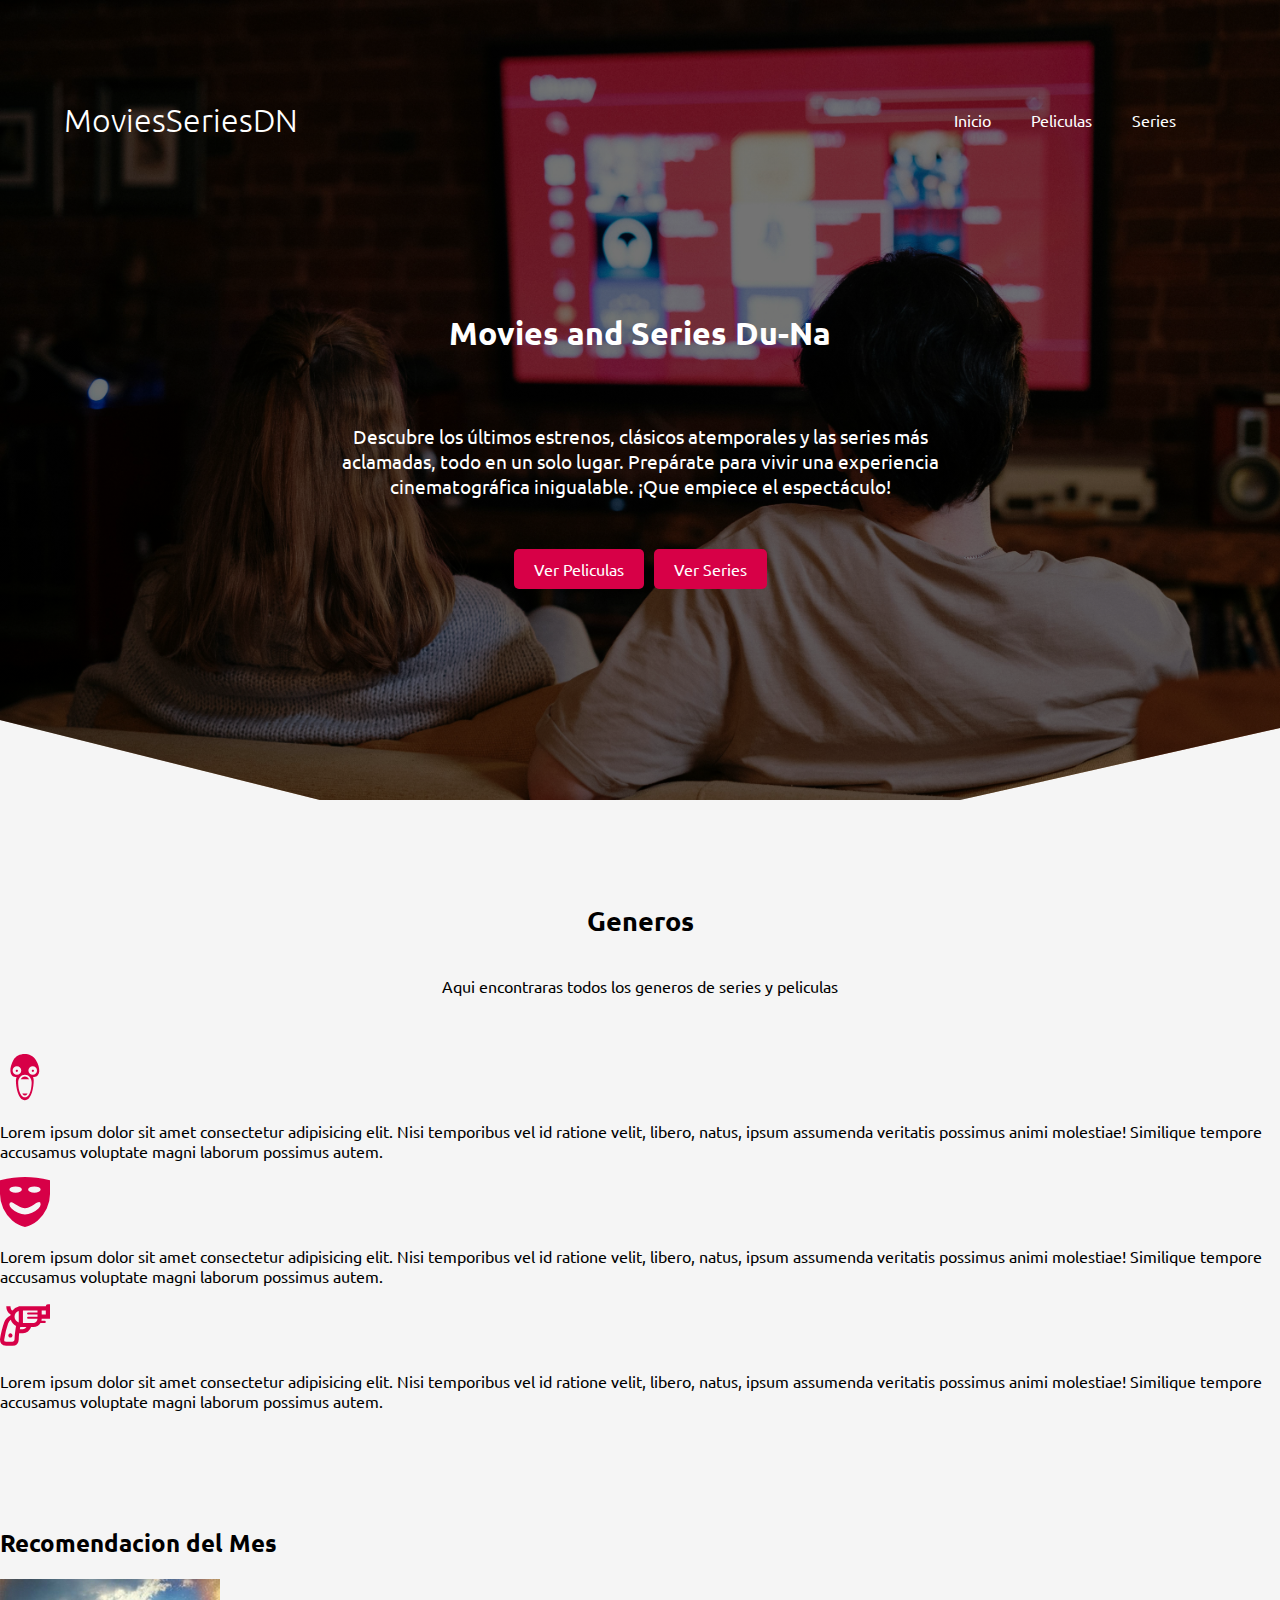
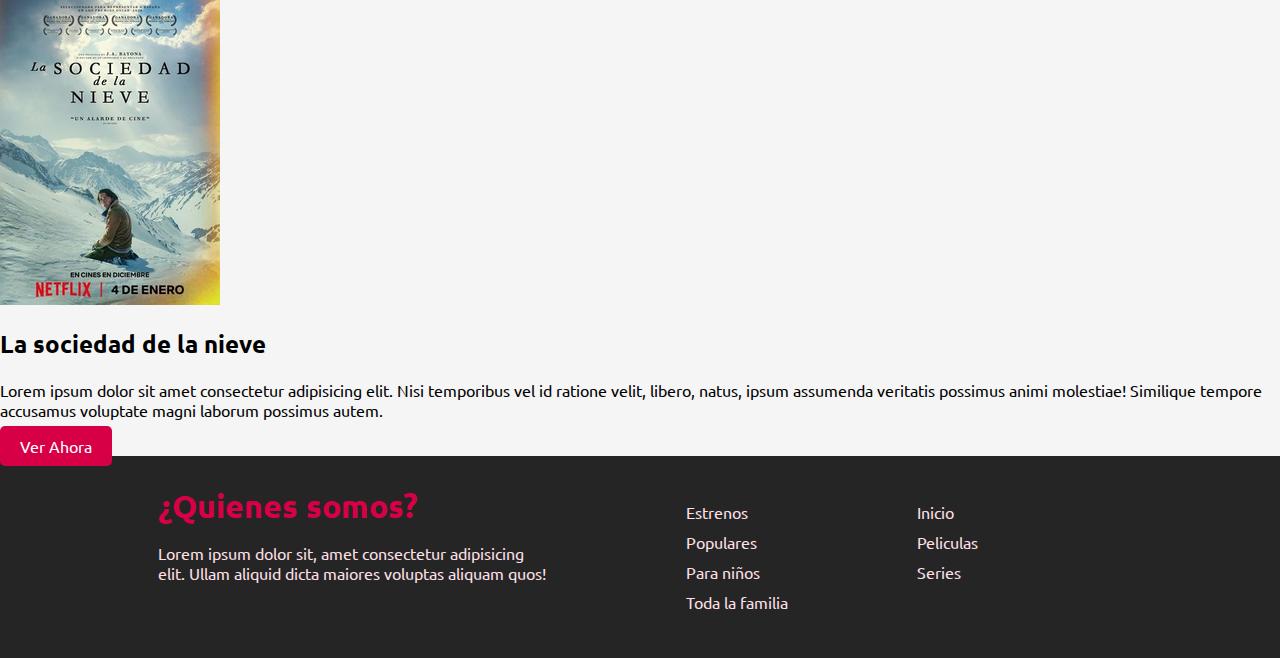
==== index.html @ 4f5f0dce "Commit inicial" ====
<!DOCTYPE html>
<html lang="en">

<head>
    <meta charset="UTF-8">
    <meta name="viewport" content="width=device-width, initial-scale=1.0">
    <link rel="stylesheet" href="./styles/style.css">
    <link rel="shortcut icon" href="./images/favicon.png" type="image/x-icon">
    <title>MoviesSeriesDN</title>
</head>

<body>
    <header class="hero">
        <nav class="nav container">
            <div class="nav__logo">
                <h1 class="nav__title">
                    MoviesSeriesDN
                </h1>
            </div>
            <ul class="nav__list nav__link--menu">
                <divn class="nav__list__container">
                    <a href="./index.html" class="nav__links">
                    <img class="menu__imgs" src="./images/home.svg" alt="">
                    <li class="nav__items">Inicio</li>
                </a>
                <a href="./movies.html" class="nav__links">
                    <img class="menu__imgs" src="./images/movie.svg" alt="">
                    <li class="nav__items">Peliculas</li>
                </a>
                <a href="./series.html" class="nav__links">
                    <img class="menu__imgs" src="./images/series.svg" alt="">
                    <li class="nav__items">Series</li>
                </a>
                <img src="./images/close.svg" alt="Close Icon" class="nav__close">
                </div>
                
            </ul>
            <div class="nav__menu_open">
                <img src="./images/menu-open.svg" alt="Menu Icon" class="nav__button--open">
            </div>
        </nav>
        <section class="hero__container container">
            <h1 class="hero__title">
                Movies and Series Du-Na
            </h1>
            <p class="hero__paragraph">
                Descubre los últimos estrenos, clásicos atemporales y las series más
                aclamadas, todo en un solo lugar. Prepárate para vivir una experiencia cinematográfica inigualable. ¡Que
                empiece el espectáculo!
            </p>
            <div class="hero__buttons">
                <a class="btn-h" href="./movies.html">Ver Peliculas</a>
                <a class="btn-h" href="./series.html">Ver Series</a>
            </div>
        </section>
    </header>
    <main>
        <section class="about__sec">
            <div class="header__about">
                <h2 class="genre__sub">Generos</h2>
                <p class="paragraph__genre">
                    Aqui encontraras todos los generos de series y peliculas
                </p>
            </div>
            <div class="genre__container">
                <article class="about_article">
                    <img src="./images/terror.svg" alt="Terror Icon" class="genre__item">
                    <p class="genre__paragraph">
                        Lorem ipsum dolor sit amet consectetur adipisicing elit. Nisi temporibus vel id ratione velit,
                        libero, natus, ipsum assumenda veritatis possimus animi molestiae! Similique tempore accusamus
                        voluptate magni laborum possimus autem.
                    </p>
                </article>
                <article class="about_article">
                    <img src="./images/comedy.svg" alt="Comedy Icon" class="genre__item">
                    <p class="genre__paragraph">
                        Lorem ipsum dolor sit amet consectetur adipisicing elit. Nisi temporibus vel id ratione velit,
                        libero, natus, ipsum assumenda veritatis possimus animi molestiae! Similique tempore accusamus
                        voluptate magni laborum possimus autem.
                    </p>
                </article>
                <article class="about_article">
                    <img src="./images/action.svg" alt="Terror Icon" class="genre__item">
                    <p class="genre__paragraph">
                        Lorem ipsum dolor sit amet consectetur adipisicing elit. Nisi temporibus vel id ratione velit,
                        libero, natus, ipsum assumenda veritatis possimus animi molestiae! Similique tempore accusamus
                        voluptate magni laborum possimus autem.
                    </p>
                </article>
            </div>
        </section>
        <section class="month__recomendation">
            <h2 class="recom__title"> Recomendacion del Mes</h2>
            <div class="recom__container">
                <img class="recom__img" src="./images/recomendation.jpg" alt="Sociaety of Snow">
                <div class="recom__info">
                    <h2 class="recom__title--movie">La sociedad de la nieve</h2>
                    <p class="recom__paragraph">
                        Lorem ipsum dolor sit amet consectetur adipisicing elit. Nisi temporibus vel id ratione velit,
                        libero, natus, ipsum assumenda veritatis possimus animi molestiae! Similique tempore accusamus
                        voluptate magni laborum possimus autem.
                    </p>
                    <a href="" class="btn-h">Ver Ahora</a>
            </div>
        </section>

    </main> 
    <footer>
        <div>
            <h6>¿Quienes somos?</h6>
            <p>Lorem ipsum dolor sit, amet consectetur adipisicing elit. Ullam aliquid dicta maiores voluptas aliquam
                quos!
            </p>
        </div>
        <ul>
            <li>Estrenos</li>
            <li>Populares</li>
            <li>Para niños</li>
            <li>Toda la familia</li>
        </ul>
        <ul>
            <a href="">
                <li class="footer__links">Inicio</li>
            </a>
            <li><a href="" class="footer__links">Peliculas</a></li>
            <li><a href="" class="footer__links">Series</a></li>
        </ul>
            
    </footer>
    <script src="./js/menu.js"></script>
</body>

</html>
---- styles/style.css ----
@import url('https://fonts.googleapis.com/css2?family=Ubuntu:ital,wght@0,300;0,400;0,500;0,700;1,300;1,400;1,500;1,700&display=swap');


body {
    margin: 0;
    padding: 0;
    box-sizing: border-box;
    font-family: "Ubuntu", sans-serif;
    background-color: #f5f5f5;
}

:root {
    --primary-color: #d70047;
    --hover-color: #ff0055;
    --light-color: #ffe0e7;
    --dark-color: #252525;
}

.container {
    width: 90%;
    max-width: 1200px;
    margin: 0 auto;
    overflow: hidden;
    padding: 130px 0;
    font-family: "Ubuntu", sans-serif;
}

.hero {
    width: 100%;
    height: 90vh;
    min-height: 600px;
    max-height: 800px;
    position: relative;
    display: flex;
    align-items: center;
    flex-direction: column;
    justify-content: center;
}

.hero::before {
    content: "";
    position: absolute;
    top: 0;
    left: 0;
    width: 100%;
    height: 100%;
    background-image: linear-gradient(180deg, #0000008c 0%, #0000008c 100%), url(../images/hero_img.jpg);
    background-size: cover;
    clip-path: polygon(0 0, 100% 0, 100% 91%, 75% 100%, 25% 100%, 0 90%);
    z-index: -1;
}

.hero__title {
    font-size: 2rem;
}

.hero__paragraph {
    font-size: 1.2rem;
}

.nav {
    padding: 0;
    height: 80px;
    display: flex;
    align-items: center;
    justify-content: space-between;
}

.nav__title {
    font-weight: 300;
    color: #fff;
}

.nav__list__container {
    display: flex;
    align-items: center;
}

.nav__list li {
    list-style: none;
    margin-right: 40px;
}

.nav__links {
    color: #fff;
    font-weight: 400;
    cursor: pointer;
    text-decoration: none;
}

.nav__links:hover {
    color: var(--hover-color);
}

ul a {
    color: #fff;
    font-weight: 400;
    cursor: pointer;
}

.nav__menu_open {
    display: none;
}
.nav__close {
    display: var(--show, none);
}

.hero__container {
    color: #fff;
    display: flex;
    align-items: center;
    flex-direction: column;
    height: 300px;
    justify-content: center;
    gap: 30px;
    width: 600px;
    text-align: center;
}

.btn-h {
    background-color: var(--primary-color);
    color: #fff;
    padding: 10px 20px;
    border-radius: 5px;
    cursor: pointer;
    transition: background-color 0.3s;
    text-decoration: none;
}

.hero__buttons {
    display: flex;
    gap: 10px;
}

.genre__sub {
    font-size: 1.7rem;
}

.about__sec {
    font-family: "Ubuntu", sans-serif;
    padding: 80px 0;
    display: flex;
    align-items: center;
    flex-direction: column;
    gap: 40px;
}

.header__about {
    display: flex;
    flex-direction: column;
    text-align: center;
}

/* .genre__container {
    margin: 20px 0;
    display: flex;
    justify-content: center;
    align-items: center;
    gap: 30px;
}

.about_article {
    text-align: center;
}

.month__recomendation {
    background-color: #e5e5f7;
    opacity: 0.8;
    background-image: linear-gradient(#444cf7 0.6000000000000001px, transparent 0.6000000000000001px), linear-gradient(to right, #444cf7 0.6000000000000001px, #e5e5f7 0.6000000000000001px);
    background-size: 12px 12px;
    text-align: center;
}

.recom__container {
    width: 100%;
    display: flex;
    justify-content: center;
    gap: 50px;
    padding: 50px;
    align-items: center;
    flex-wrap: wrap;
    text-align: center;
}

.recom__title {
    font-size: 1.5rem;
    padding: 30px 0;
}
.recom__paragraph {
    margin-bottom: 30px;
}
.recom__info {
    width: 400px;
}

.recom__img {
    width: 300px;
    object-fit: cover;
} */

.menu__imgs {
    display: none;
}





footer {
    background: var(--dark-color);
    padding: 30px 40px;
    display: flex;
    justify-content: space-evenly;
    color: var(--light-color);
    flex-direction: column;
}

footer h6 {
    font-size: 32px;
    color: var(--primary-color);
    margin: 0;
}

footer p {
    text-wrap: balance;
    max-width: 400px;
}

footer ul {
    list-style: none;
    display: flex;
    flex-direction: column;
    gap: 10px;
    padding: 0;
}


footer a {
    text-decoration: none;
    color: var(--light-color);
}

.footer__links:hover {
    color: var(--hover-color);
    cursor: pointer;
}

@media (min-width: 768px) {
    footer {
        flex-direction: row;
        gap: 10px;
    }
}

@media (max-width:800px) {
    .nav__menu_open {
        display: block;
    }
    .body--overflow-hidden {
        overflow: hidden;
    }
    .nav__link--menu {
        position: absolute;
        background-color: #000;
        top: 0;
        left: 0;
        height: 120%;
        width: 100%;
        display: flex;
        flex-direction: column;
        justify-content: flex-start;
        align-items: center;
        z-index: 100;
        opacity: 0;
        pointer-events: none;
        transition: .7s opacity;
        padding-top: 80px;

    }
    .nav__list__container{
        margin-left: 0;
        margin-right: 20%;
        width: 100%;
        display: flex;
        flex-direction: column;
    }
    .menu__imgs {
        display: block;
    }
    .nav__links {
        background-color: rgb(46, 46, 46);
        padding: 20px 20px;
        width: 60%;
        margin-bottom: 30px;
        display: flex;
        align-items: center;
        gap: 20px;
        border-radius: 10px;
        justify-content: center;
        
    }
    .nav__link--show {
        --show: block;
        opacity: 1;
        pointer-events: unset;
    }

    .nav__close {
        position: absolute;
        top: 30px;
        right: 60px;
        width: 30px;
        cursor: pointer;
    }

    .hero__title {
        font-size: 1.8rem;
    }
    
    .hero__paragraph {
        font-size: 1.1rem;
    }

    .hero__container {
        width: 400px;
    }
    .hero__container {
        width: 300px;
    }
    .about__sec {
        font-family: "Ubuntu", sans-serif;
        padding: 80px 0;
        display: flex;
        align-items: center;
        flex-direction: column;
        gap: 40px;
    }
    
    .header__about {
        display: flex;
        flex-direction: column;
        text-align: center;
    }
    
    .genre__container {
        margin: 20px 0;
        display: flex;
        justify-content: center;
        align-items: center;
        gap: 30px;
    }
    
    .about_article {
        text-align: center;
    }
    
    
    .recom__container {
       text-align: center;
    }
    
    .recom__title {
        font-size: 1.5rem;
        padding: 30px 0;
    }
    .recom__paragraph {
        margin-bottom: 30px;
    }
    .recom__info {
        width: 200px;
    }
    
    .recom__img {
        width: 300px;
        object-fit: cover;
    }
}

@media (max-width:600px) {
    .hero__title {
        font-size: 1.8rem;
    }
    
    .hero__paragraph {
        font-size: 1rem;
    }

    .hero__container {
        width: 300px;
    }
}
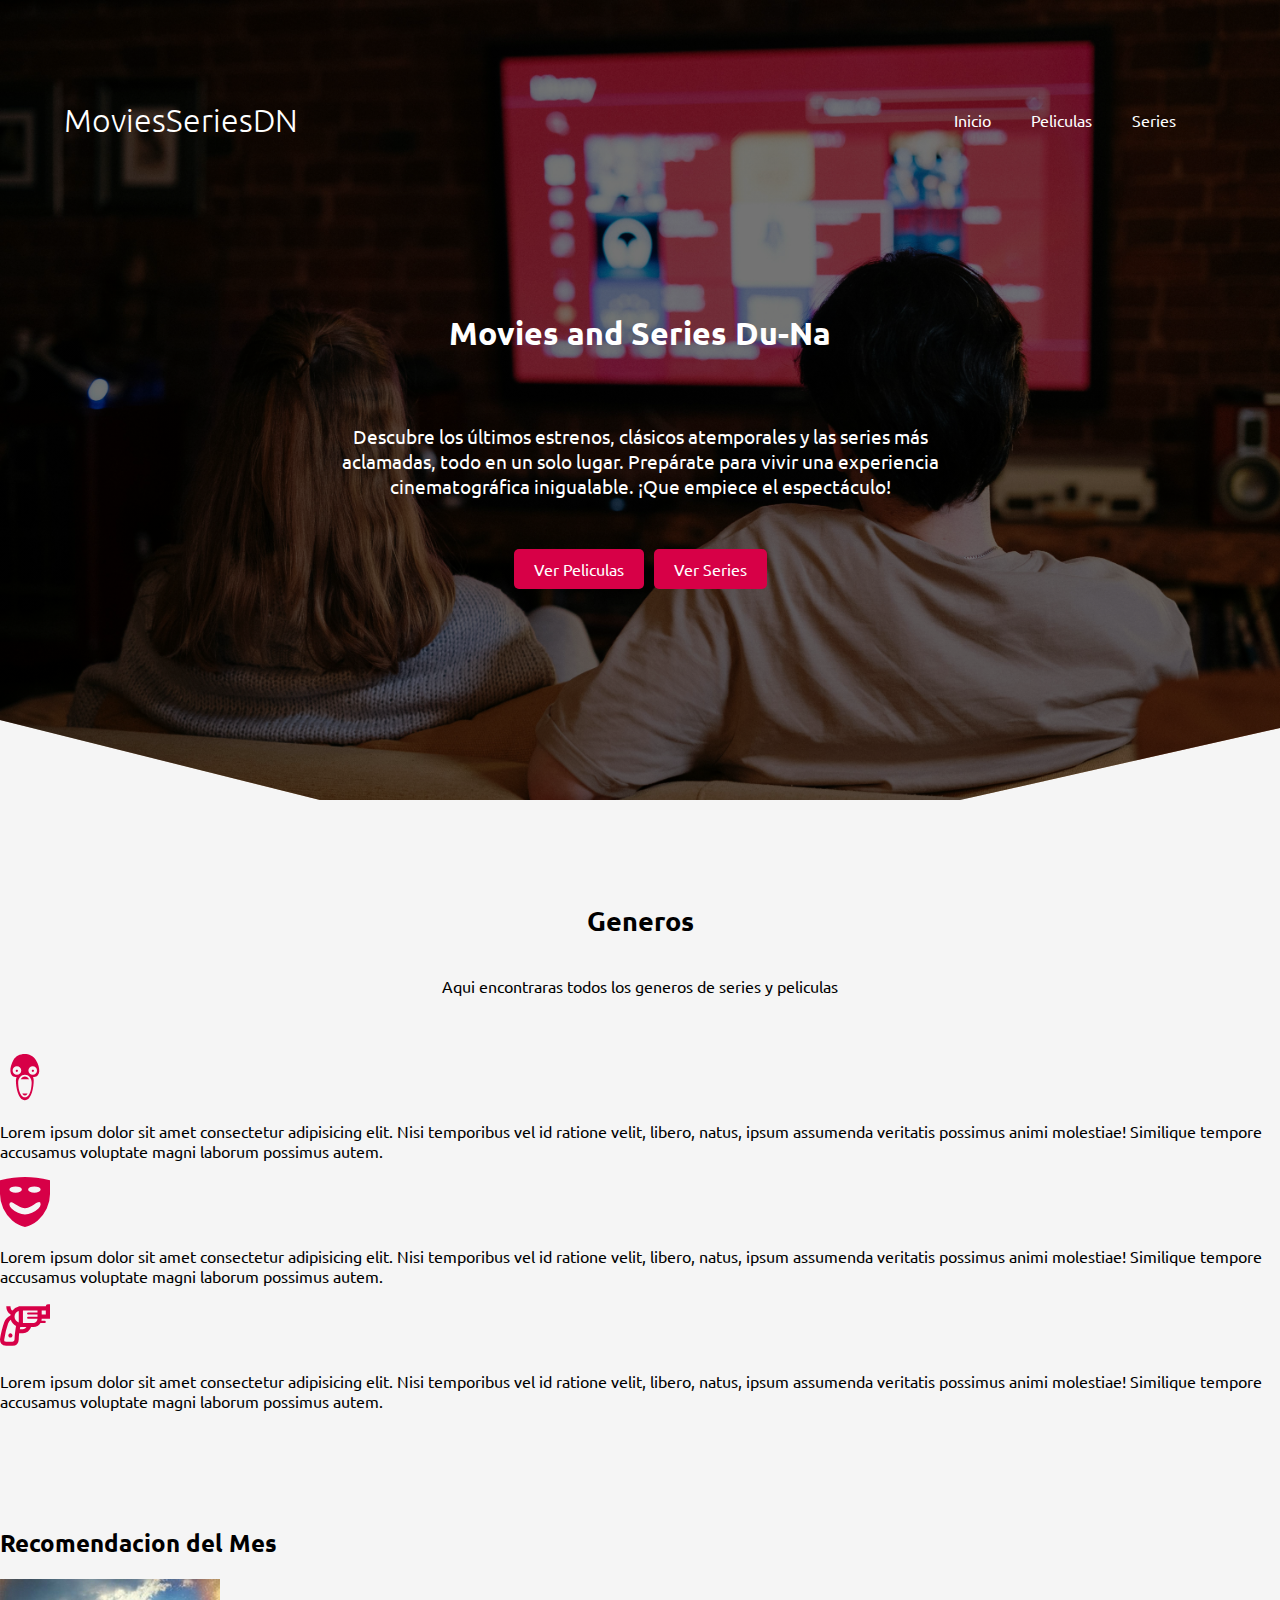
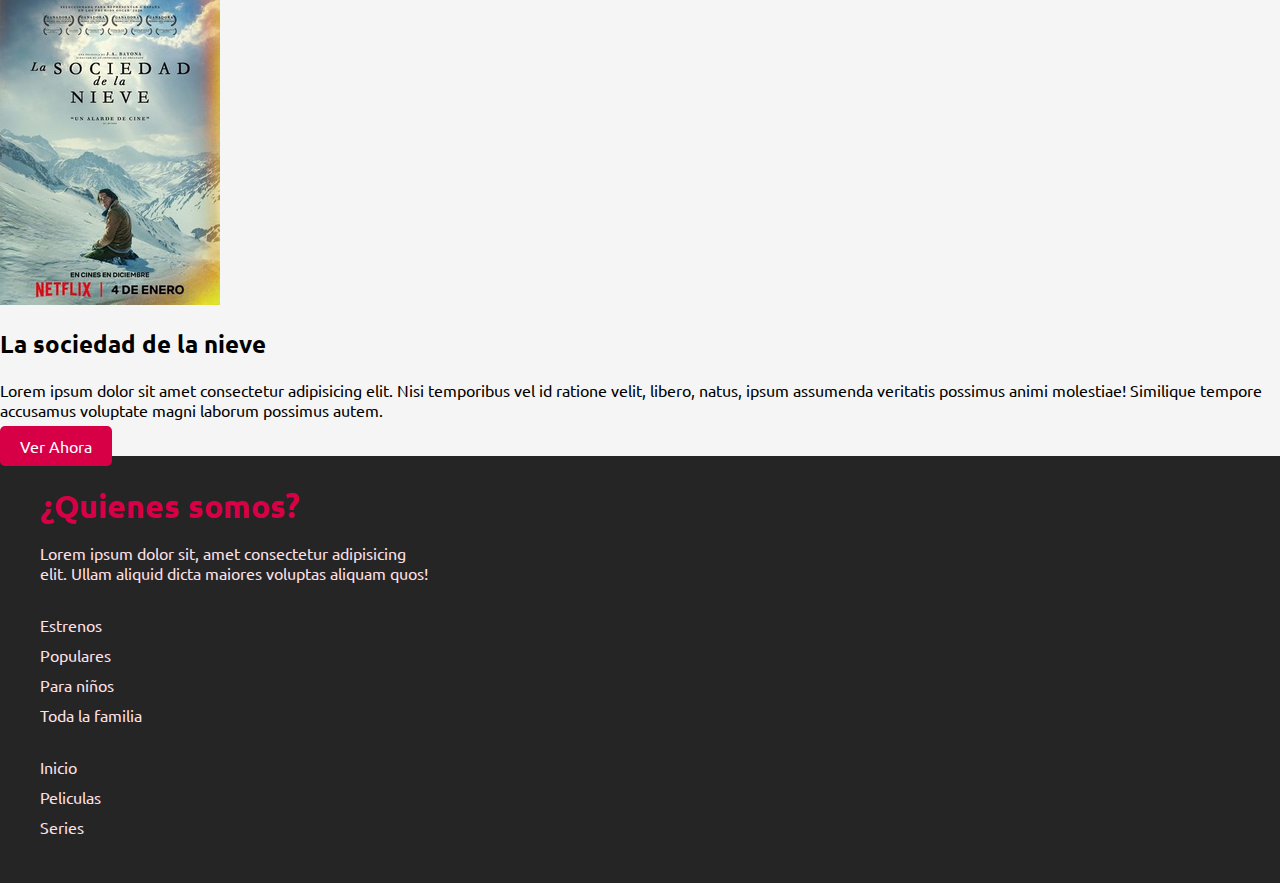
==== commit 35209baf: "slider automatico, faltan tres peliculas mas" ====
--- a/index.html
+++ b/index.html
@@ -125,7 +125,6 @@
             <li><a href="" class="footer__links">Peliculas</a></li>
             <li><a href="" class="footer__links">Series</a></li>
         </ul>
-            
     </footer>
     <script src="./js/menu.js"></script>
 </body>
--- a/styles/style.css
+++ b/styles/style.css
@@ -14,6 +14,7 @@
     --hover-color: #ff0055;
     --light-color: #ffe0e7;
     --dark-color: #252525;
+    --blanco: #f5f5f5;
 }
 
 .container {
@@ -105,6 +106,14 @@
     display: var(--show, none);
 }
 
+/*Para que se siguieran aplicando los estilos del Nav simplemente le agregue una clase mas para poder modificar su posicion encima del slider */
+
+.paginas{
+    position: absolute;
+    z-index: 40;
+    margin-left: 20px;
+}
+
 .hero__container {
     color: #fff;
     display: flex;
@@ -202,6 +211,104 @@
     display: none;
 }
 
+/*Slider estilos*/
+.gallery {
+    width: 100%;
+    margin: auto;
+    overflow: hidden;
+    position: relative;
+ }
+ 
+ .gallery-container {
+    display: flex;
+    transition: transform 0.5s ease-in-out;
+ }
+ 
+ .gallery-item {
+    min-width: 100%;
+    box-sizing: border-box;
+    height: 600px;
+    position: relative;
+ }
+ 
+ .gallery-item img {
+    width: 100%;
+    display: block;
+    filter: brightness(40%);
+ }
+
+ .gallery-item video{
+   display: none;
+ }
+ 
+
+ .gallery-item button{
+   z-index: 40;
+   position: absolute;
+   bottom: 40px;
+   right: 40px;
+   border: none;
+   font-weight: bold;
+   background-color: var(--dark-color);
+   color: var(--blanco);
+   padding: 16px 28px;
+   border-radius: 12px;
+   cursor: pointer;
+ }
+
+.gallery-item button:hover{
+   background-color: var(--hover-color);
+}
+
+ figure{
+   margin: 0;
+   padding: 0;
+ }
+ 
+ .gallery-navigation {
+    display: flex;
+    justify-content: space-between;
+    position: absolute;
+    top: 40%;
+    width: 100%;
+ }
+ 
+ .nav-button{
+    cursor: pointer;
+ }
+
+ .prev-button{
+   margin-left: 10px;
+ }
+ .next-button{
+   margin-right:  35px;
+ }
+
+
+ .text__gallery h2{
+    font-size: 20px;
+    max-width: 300px;
+    margin: 0 0 20px 0;
+    color: var(--primary-color);
+ }
+
+ .text__gallery p{
+    max-width: 300px;
+    margin-top: 0px;
+ }
+ .text__gallery{
+   color: var(--blanco);
+    position: absolute;
+    width: 600px;
+    z-index: 40;
+    display: flex;
+    flex-direction: column;
+    align-items: start;
+    justify-content: center;
+    margin: 80px 20px;
+ }
+/*Fin estilos slider*/
+
 
 
 
@@ -246,13 +353,36 @@
 }
 
 @media (min-width: 768px) {
+
+    .text__gallery h2, .text__gallery p{
+        max-width: 100%;
+    }
+    
+    .text__gallery h2{
+        font-size: 32px;
+    }
+    
+    
+    .text__gallery p{
+        font-size: 20px;
+    }
+
+    .gallery-item video{
+        display: block;
+        width: 320px;
+        position: absolute;
+        z-index: 40;
+        bottom: 40px;
+        margin-left: 20px;
+      }
+
+}
+
+@media (max-width:800px) {
     footer {
         flex-direction: row;
         gap: 10px;
     }
-}
-
-@media (max-width:800px) {
     .nav__menu_open {
         display: block;
     }
@@ -388,4 +518,12 @@
     .hero__container {
         width: 300px;
     }
+}
+
+@media (min-width: 1200px) {
+    .text__gallery h2{
+        font-size: 44px;
+
+    }
+    
 }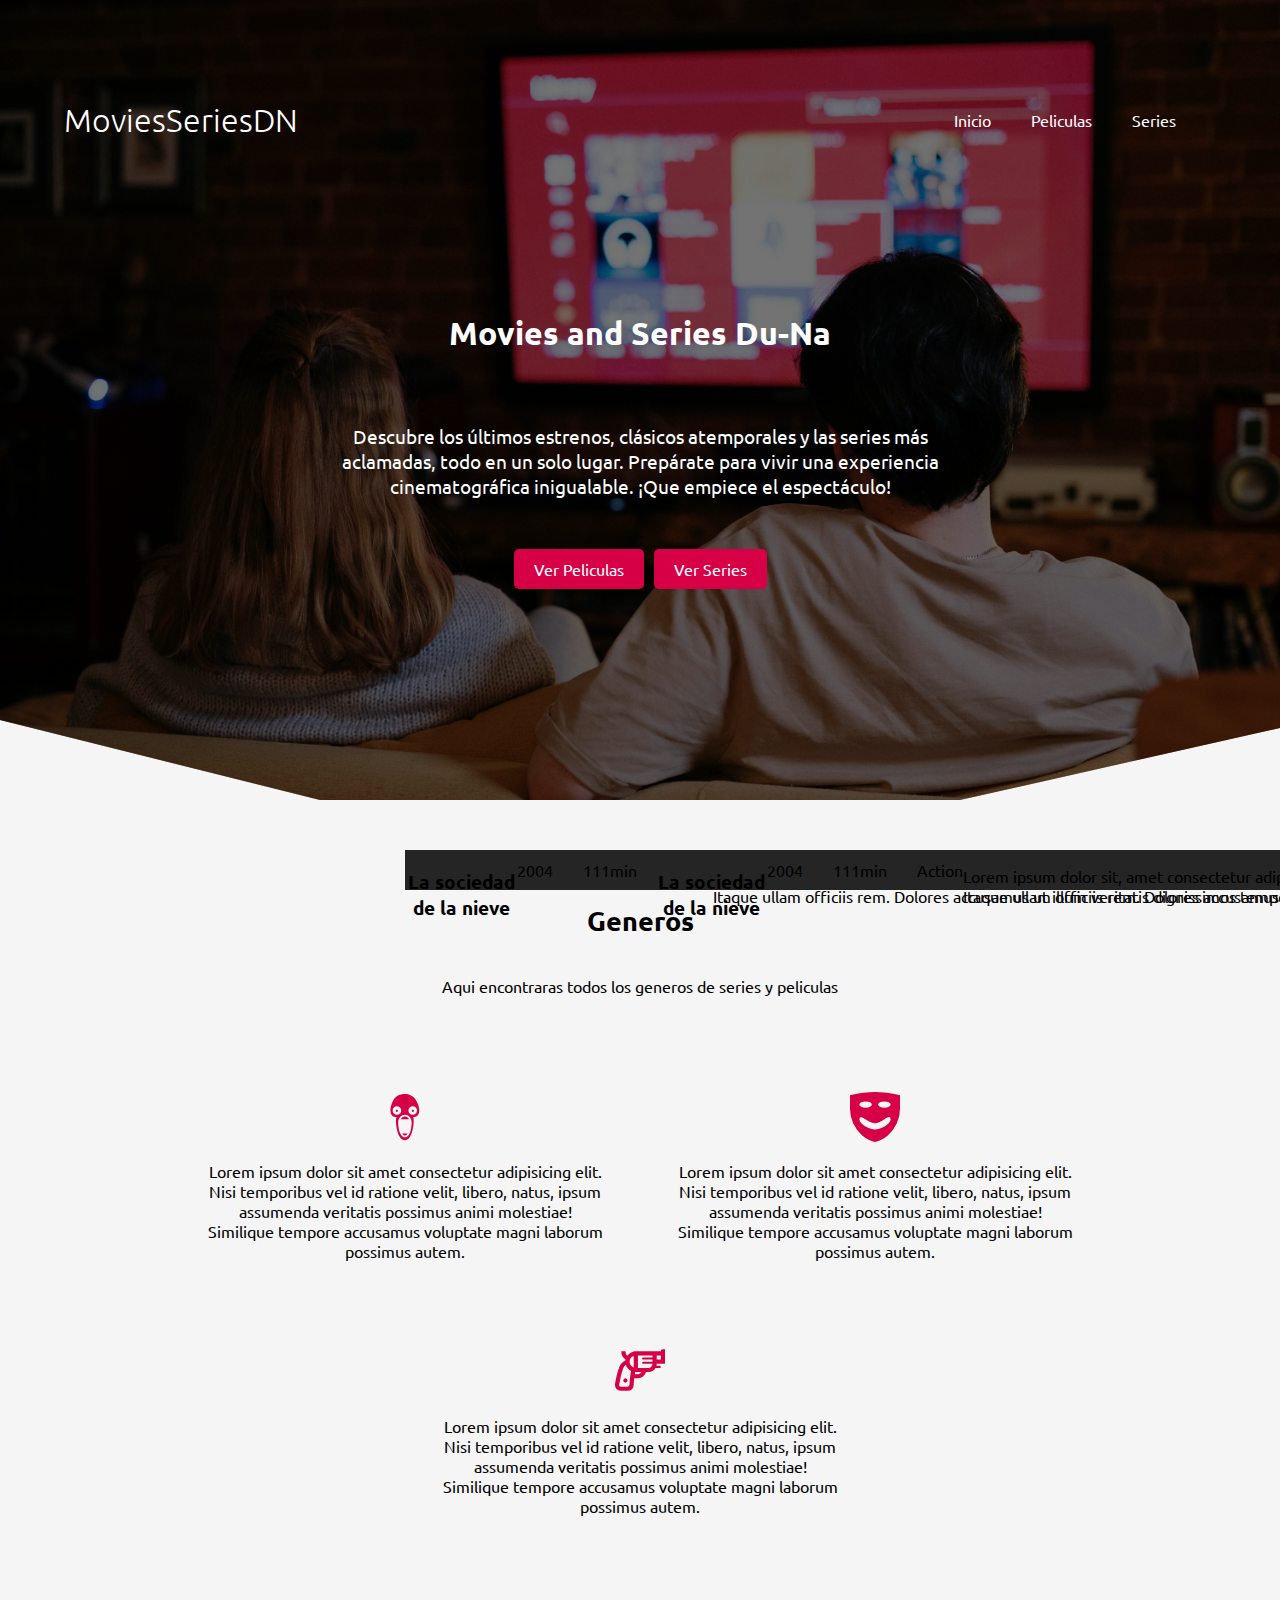
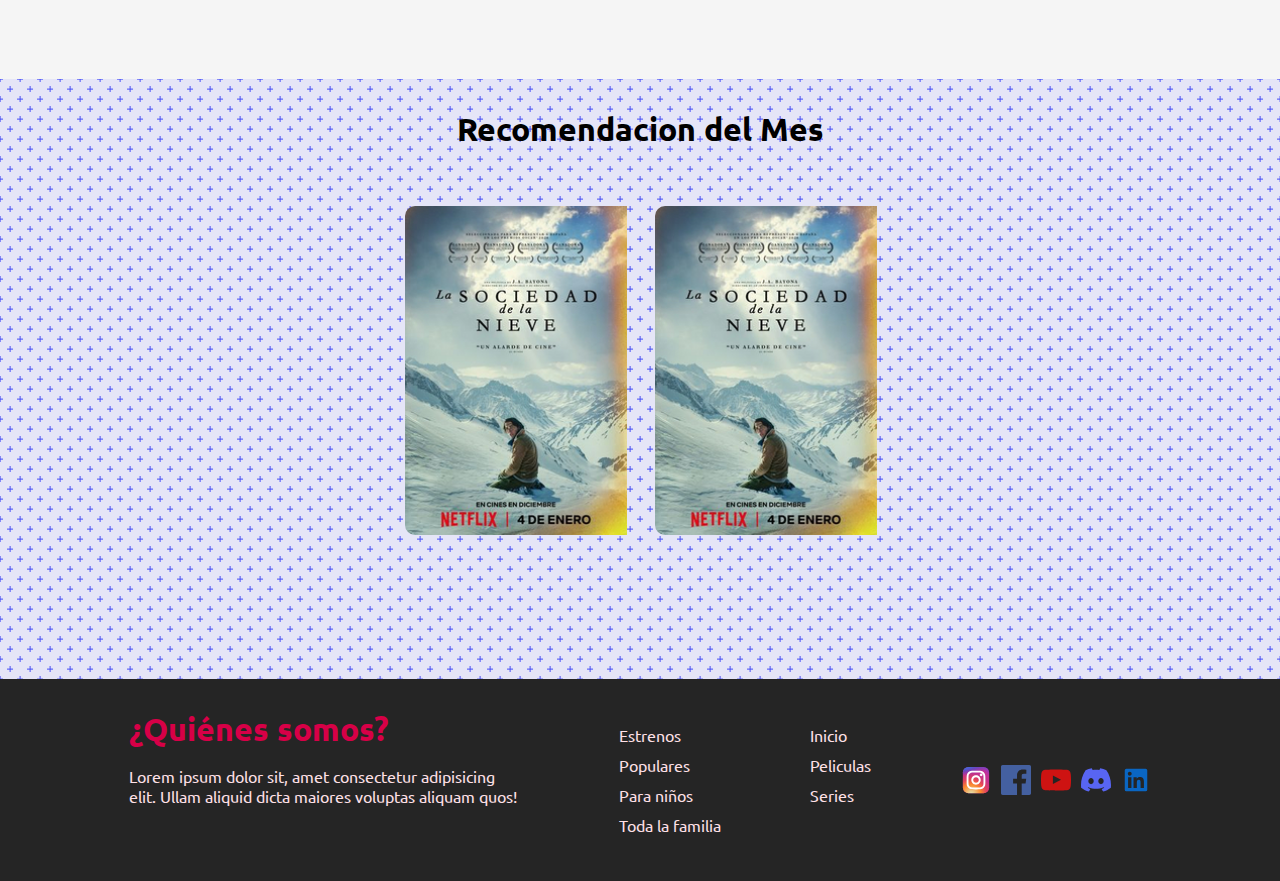
==== commit 2b272d43: "Merge branch 'main' of https://github.com/natyvcodes/MoviesSeriesDN" ====
--- a/index.html
+++ b/index.html
@@ -20,20 +20,20 @@
             <ul class="nav__list nav__link--menu">
                 <divn class="nav__list__container">
                     <a href="./index.html" class="nav__links">
-                    <img class="menu__imgs" src="./images/home.svg" alt="">
-                    <li class="nav__items">Inicio</li>
-                </a>
-                <a href="./movies.html" class="nav__links">
-                    <img class="menu__imgs" src="./images/movie.svg" alt="">
-                    <li class="nav__items">Peliculas</li>
-                </a>
-                <a href="./series.html" class="nav__links">
-                    <img class="menu__imgs" src="./images/series.svg" alt="">
-                    <li class="nav__items">Series</li>
-                </a>
-                <img src="./images/close.svg" alt="Close Icon" class="nav__close">
-                </div>
-                
+                        <img class="menu__imgs" src="./images/home.svg" alt="">
+                        <li class="nav__items">Inicio</li>
+                    </a>
+                    <a href="./movies.html" class="nav__links">
+                        <img class="menu__imgs" src="./images/movie.svg" alt="">
+                        <li class="nav__items">Peliculas</li>
+                    </a>
+                    <a href="./series.html" class="nav__links">
+                        <img class="menu__imgs" src="./images/series.svg" alt="">
+                        <li class="nav__items">Series</li>
+                    </a>
+                    <img src="./images/close.svg" alt="Close Icon" class="nav__close">
+                    </div>
+
             </ul>
             <div class="nav__menu_open">
                 <img src="./images/menu-open.svg" alt="Menu Icon" class="nav__button--open">
@@ -92,22 +92,56 @@
         <section class="month__recomendation">
             <h2 class="recom__title"> Recomendacion del Mes</h2>
             <div class="recom__container">
-                <img class="recom__img" src="./images/recomendation.jpg" alt="Sociaety of Snow">
-                <div class="recom__info">
-                    <h2 class="recom__title--movie">La sociedad de la nieve</h2>
-                    <p class="recom__paragraph">
-                        Lorem ipsum dolor sit amet consectetur adipisicing elit. Nisi temporibus vel id ratione velit,
-                        libero, natus, ipsum assumenda veritatis possimus animi molestiae! Similique tempore accusamus
-                        voluptate magni laborum possimus autem.
-                    </p>
-                    <a href="" class="btn-h">Ver Ahora</a>
+                <div class="card__container">
+                    <div class="card__img">
+                        <img src="./images/recomendation.jpg" alt="Movie 1" class="card__img__item">
+                    </div>
+                    <div class="card__text">
+                        <h3>La sociedad de la nieve</h3>
+                        <ul>
+                            <li>2004</li>
+                            <li>111min</li>
+                            <li>Action</li>
+                        </ul>
+                        <p>
+                            Lorem ipsum dolor sit, amet consectetur adipisicing elit. Error illum fuga aperiam dolorem
+                            eos ipsam provident vero. Itaque ullam officiis rem. Dolores accusamus ut illum veritatis
+                            dignissimos temporibus minima eveniet.
+                        </p>
+                        <a href="#">Read more</a>
+                        <br>
+                        <a href="" class="btn-h">Ver Pelicula</a>
+                    </div>
+                </div>
+                <div class="card__container">
+                    <div class="card__img">
+                        <img src="./images/recomendation.jpg" alt="Movie 1" class="card__img__item">
+                    </div>
+                    <div class="card__text">
+                        <h3>La sociedad de la nieve</h3>
+                        <ul>
+                            <li>2004</li>
+                            <li>111min</li>
+                            <li>Action</li>
+                        </ul>
+                        <p>
+                            Lorem ipsum dolor sit, amet consectetur adipisicing elit. Error illum fuga aperiam dolorem
+                            eos ipsam provident vero. Itaque ullam officiis rem. Dolores accusamus ut illum veritatis
+                            dignissimos temporibus minima eveniet.
+                        </p>
+                        <a href="#">Read more</a>
+                        <br>
+                        <a href="" class="btn-h">Ver Pelicula</a>
+                    </div>
+                </div>
+                
             </div>
         </section>
 
-    </main> 
+    </main>
     <footer>
         <div>
-            <h6>¿Quienes somos?</h6>
+            <h6>¿Quiénes somos?</h6>
             <p>Lorem ipsum dolor sit, amet consectetur adipisicing elit. Ullam aliquid dicta maiores voluptas aliquam
                 quos!
             </p>
@@ -125,6 +159,13 @@
             <li><a href="" class="footer__links">Peliculas</a></li>
             <li><a href="" class="footer__links">Series</a></li>
         </ul>
+        <div class="redes">
+            <svg viewBox="0 0 32 32" width="30" fill="none" xmlns="http://www.w3.org/2000/svg"><g id="SVGRepo_bgCarrier" stroke-width="0"></g><g id="SVGRepo_tracerCarrier" stroke-linecap="round" stroke-linejoin="round"></g><g id="SVGRepo_iconCarrier"> <rect x="2" y="2" width="28" height="28" rx="6" fill="url(#paint0_radial_87_7153)"></rect> <rect x="2" y="2" width="28" height="28" rx="6" fill="url(#paint1_radial_87_7153)"></rect> <rect x="2" y="2" width="28" height="28" rx="6" fill="url(#paint2_radial_87_7153)"></rect> <path d="M23 10.5C23 11.3284 22.3284 12 21.5 12C20.6716 12 20 11.3284 20 10.5C20 9.67157 20.6716 9 21.5 9C22.3284 9 23 9.67157 23 10.5Z" fill="white"></path> <path fill-rule="evenodd" clip-rule="evenodd" d="M16 21C18.7614 21 21 18.7614 21 16C21 13.2386 18.7614 11 16 11C13.2386 11 11 13.2386 11 16C11 18.7614 13.2386 21 16 21ZM16 19C17.6569 19 19 17.6569 19 16C19 14.3431 17.6569 13 16 13C14.3431 13 13 14.3431 13 16C13 17.6569 14.3431 19 16 19Z" fill="white"></path> <path fill-rule="evenodd" clip-rule="evenodd" d="M6 15.6C6 12.2397 6 10.5595 6.65396 9.27606C7.2292 8.14708 8.14708 7.2292 9.27606 6.65396C10.5595 6 12.2397 6 15.6 6H16.4C19.7603 6 21.4405 6 22.7239 6.65396C23.8529 7.2292 24.7708 8.14708 25.346 9.27606C26 10.5595 26 12.2397 26 15.6V16.4C26 19.7603 26 21.4405 25.346 22.7239C24.7708 23.8529 23.8529 24.7708 22.7239 25.346C21.4405 26 19.7603 26 16.4 26H15.6C12.2397 26 10.5595 26 9.27606 25.346C8.14708 24.7708 7.2292 23.8529 6.65396 22.7239C6 21.4405 6 19.7603 6 16.4V15.6ZM15.6 8H16.4C18.1132 8 19.2777 8.00156 20.1779 8.0751C21.0548 8.14674 21.5032 8.27659 21.816 8.43597C22.5686 8.81947 23.1805 9.43139 23.564 10.184C23.7234 10.4968 23.8533 10.9452 23.9249 11.8221C23.9984 12.7223 24 13.8868 24 15.6V16.4C24 18.1132 23.9984 19.2777 23.9249 20.1779C23.8533 21.0548 23.7234 21.5032 23.564 21.816C23.1805 22.5686 22.5686 23.1805 21.816 23.564C21.5032 23.7234 21.0548 23.8533 20.1779 23.9249C19.2777 23.9984 18.1132 24 16.4 24H15.6C13.8868 24 12.7223 23.9984 11.8221 23.9249C10.9452 23.8533 10.4968 23.7234 10.184 23.564C9.43139 23.1805 8.81947 22.5686 8.43597 21.816C8.27659 21.5032 8.14674 21.0548 8.0751 20.1779C8.00156 19.2777 8 18.1132 8 16.4V15.6C8 13.8868 8.00156 12.7223 8.0751 11.8221C8.14674 10.9452 8.27659 10.4968 8.43597 10.184C8.81947 9.43139 9.43139 8.81947 10.184 8.43597C10.4968 8.27659 10.9452 8.14674 11.8221 8.0751C12.7223 8.00156 13.8868 8 15.6 8Z" fill="white"></path> <defs> <radialGradient id="paint0_radial_87_7153" cx="0" cy="0" r="1" gradientUnits="userSpaceOnUse" gradientTransform="translate(12 23) rotate(-55.3758) scale(25.5196)"> <stop stop-color="#B13589"></stop> <stop offset="0.79309" stop-color="#C62F94"></stop> <stop offset="1" stop-color="#8A3AC8"></stop> </radialGradient> <radialGradient id="paint1_radial_87_7153" cx="0" cy="0" r="1" gradientUnits="userSpaceOnUse" gradientTransform="translate(11 31) rotate(-65.1363) scale(22.5942)"> <stop stop-color="#E0E8B7"></stop> <stop offset="0.444662" stop-color="#FB8A2E"></stop> <stop offset="0.71474" stop-color="#E2425C"></stop> <stop offset="1" stop-color="#E2425C" stop-opacity="0"></stop> </radialGradient> <radialGradient id="paint2_radial_87_7153" cx="0" cy="0" r="1" gradientUnits="userSpaceOnUse" gradientTransform="translate(0.500002 3) rotate(-8.1301) scale(38.8909 8.31836)"> <stop offset="0.156701" stop-color="#406ADC"></stop> <stop offset="0.467799" stop-color="#6A45BE"></stop> <stop offset="1" stop-color="#6A45BE" stop-opacity="0"></stop> </radialGradient> </defs> </g></svg>
+            <svg viewBox="0 0 48 48"  width="30" version="1.1" xmlns="http://www.w3.org/2000/svg" xmlns:xlink="http://www.w3.org/1999/xlink" fill="#000000"><g id="SVGRepo_bgCarrier" stroke-width="0"></g><g id="SVGRepo_tracerCarrier" stroke-linecap="round" stroke-linejoin="round"></g><g id="SVGRepo_iconCarrier"> <title>Facebook-color</title> <desc>Created with Sketch.</desc> <defs> </defs> <g id="Icons" stroke="none" stroke-width="1" fill="none" fill-rule="evenodd"> <g id="Color-" transform="translate(-200.000000, -160.000000)" fill="#4460A0"> <path d="M225.638355,208 L202.649232,208 C201.185673,208 200,206.813592 200,205.350603 L200,162.649211 C200,161.18585 201.185859,160 202.649232,160 L245.350955,160 C246.813955,160 248,161.18585 248,162.649211 L248,205.350603 C248,206.813778 246.813769,208 245.350955,208 L233.119305,208 L233.119305,189.411755 L239.358521,189.411755 L240.292755,182.167586 L233.119305,182.167586 L233.119305,177.542641 C233.119305,175.445287 233.701712,174.01601 236.70929,174.01601 L240.545311,174.014333 L240.545311,167.535091 C239.881886,167.446808 237.604784,167.24957 234.955552,167.24957 C229.424834,167.24957 225.638355,170.625526 225.638355,176.825209 L225.638355,182.167586 L219.383122,182.167586 L219.383122,189.411755 L225.638355,189.411755 L225.638355,208 L225.638355,208 Z" id="Facebook"> </path> </g> </g> </g></svg>
+            <svg viewBox="0 -7 48 48"  width="30" version="1.1" xmlns="http://www.w3.org/2000/svg" xmlns:xlink="http://www.w3.org/1999/xlink" fill="#000000"><g id="SVGRepo_bgCarrier" stroke-width="0"></g><g id="SVGRepo_tracerCarrier" stroke-linecap="round" stroke-linejoin="round"></g><g id="SVGRepo_iconCarrier"> <title>Youtube-color</title> <desc>Created with Sketch.</desc> <defs> </defs> <g id="Icons" stroke="none" stroke-width="1" fill="none" fill-rule="evenodd"> <g id="Color-" transform="translate(-200.000000, -368.000000)" fill="#CE1312"> <path d="M219.044,391.269916 L219.0425,377.687742 L232.0115,384.502244 L219.044,391.269916 Z M247.52,375.334163 C247.52,375.334163 247.0505,372.003199 245.612,370.536366 C243.7865,368.610299 241.7405,368.601235 240.803,368.489448 C234.086,368 224.0105,368 224.0105,368 L223.9895,368 C223.9895,368 213.914,368 207.197,368.489448 C206.258,368.601235 204.2135,368.610299 202.3865,370.536366 C200.948,372.003199 200.48,375.334163 200.48,375.334163 C200.48,375.334163 200,379.246723 200,383.157773 L200,386.82561 C200,390.73817 200.48,394.64922 200.48,394.64922 C200.48,394.64922 200.948,397.980184 202.3865,399.447016 C204.2135,401.373084 206.612,401.312658 207.68,401.513574 C211.52,401.885191 224,402 224,402 C224,402 234.086,401.984894 240.803,401.495446 C241.7405,401.382148 243.7865,401.373084 245.612,399.447016 C247.0505,397.980184 247.52,394.64922 247.52,394.64922 C247.52,394.64922 248,390.73817 248,386.82561 L248,383.157773 C248,379.246723 247.52,375.334163 247.52,375.334163 L247.52,375.334163 Z" id="Youtube"> </path> </g> </g> </g></svg>
+            <svg viewBox="0 -28.5 256 256"  width="30" version="1.1" xmlns="http://www.w3.org/2000/svg" xmlns:xlink="http://www.w3.org/1999/xlink" preserveAspectRatio="xMidYMid" fill="#000000"><g id="SVGRepo_bgCarrier" stroke-width="0"></g><g id="SVGRepo_tracerCarrier" stroke-linecap="round" stroke-linejoin="round"></g><g id="SVGRepo_iconCarrier"> <g> <path d="M216.856339,16.5966031 C200.285002,8.84328665 182.566144,3.2084988 164.041564,0 C161.766523,4.11318106 159.108624,9.64549908 157.276099,14.0464379 C137.583995,11.0849896 118.072967,11.0849896 98.7430163,14.0464379 C96.9108417,9.64549908 94.1925838,4.11318106 91.8971895,0 C73.3526068,3.2084988 55.6133949,8.86399117 39.0420583,16.6376612 C5.61752293,67.146514 -3.4433191,116.400813 1.08711069,164.955721 C23.2560196,181.510915 44.7403634,191.567697 65.8621325,198.148576 C71.0772151,190.971126 75.7283628,183.341335 79.7352139,175.300261 C72.104019,172.400575 64.7949724,168.822202 57.8887866,164.667963 C59.7209612,163.310589 61.5131304,161.891452 63.2445898,160.431257 C105.36741,180.133187 151.134928,180.133187 192.754523,160.431257 C194.506336,161.891452 196.298154,163.310589 198.110326,164.667963 C191.183787,168.842556 183.854737,172.420929 176.223542,175.320965 C180.230393,183.341335 184.861538,190.991831 190.096624,198.16893 C211.238746,191.588051 232.743023,181.531619 254.911949,164.955721 C260.227747,108.668201 245.831087,59.8662432 216.856339,16.5966031 Z M85.4738752,135.09489 C72.8290281,135.09489 62.4592217,123.290155 62.4592217,108.914901 C62.4592217,94.5396472 72.607595,82.7145587 85.4738752,82.7145587 C98.3405064,82.7145587 108.709962,94.5189427 108.488529,108.914901 C108.508531,123.290155 98.3405064,135.09489 85.4738752,135.09489 Z M170.525237,135.09489 C157.88039,135.09489 147.510584,123.290155 147.510584,108.914901 C147.510584,94.5396472 157.658606,82.7145587 170.525237,82.7145587 C183.391518,82.7145587 193.761324,94.5189427 193.539891,108.914901 C193.539891,123.290155 183.391518,135.09489 170.525237,135.09489 Z" fill="#5865F2" fill-rule="nonzero"> </path> </g> </g></svg>
+            <svg viewBox="0 0 16 16"  width="30" xmlns="http://www.w3.org/2000/svg" fill="none"><g id="SVGRepo_bgCarrier" stroke-width="0"></g><g id="SVGRepo_tracerCarrier" stroke-linecap="round" stroke-linejoin="round"></g><g id="SVGRepo_iconCarrier"><path fill="#0A66C2" d="M12.225 12.225h-1.778V9.44c0-.664-.012-1.519-.925-1.519-.926 0-1.068.724-1.068 1.47v2.834H6.676V6.498h1.707v.783h.024c.348-.594.996-.95 1.684-.925 1.802 0 2.135 1.185 2.135 2.728l-.001 3.14zM4.67 5.715a1.037 1.037 0 01-1.032-1.031c0-.566.466-1.032 1.032-1.032.566 0 1.031.466 1.032 1.032 0 .566-.466 1.032-1.032 1.032zm.889 6.51h-1.78V6.498h1.78v5.727zM13.11 2H2.885A.88.88 0 002 2.866v10.268a.88.88 0 00.885.866h10.226a.882.882 0 00.889-.866V2.865a.88.88 0 00-.889-.864z"></path></g></svg>
+        </div>
     </footer>
     <script src="./js/menu.js"></script>
 </body>
--- a/styles/style.css
+++ b/styles/style.css
@@ -6,7 +6,8 @@
     padding: 0;
     box-sizing: border-box;
     font-family: "Ubuntu", sans-serif;
-    background-color: #f5f5f5;
+    background-color: var(--blanco);
+    overflow-x: hidden;
 }
 
 :root {
@@ -102,13 +103,14 @@
 .nav__menu_open {
     display: none;
 }
+
 .nav__close {
     display: var(--show, none);
 }
 
 /*Para que se siguieran aplicando los estilos del Nav simplemente le agregue una clase mas para poder modificar su posicion encima del slider */
 
-.paginas{
+.paginas {
     position: absolute;
     z-index: 40;
     margin-left: 20px;
@@ -136,6 +138,10 @@
     text-decoration: none;
 }
 
+.btn-h:hover {
+    background-color: var(--hover-color);
+}
+
 .hero__buttons {
     display: flex;
     gap: 10px;
@@ -160,9 +166,11 @@
     text-align: center;
 }
 
-/* .genre__container {
+/*Generos*/
+.genre__container {
     margin: 20px 0;
     display: flex;
+    flex-wrap: wrap;
     justify-content: center;
     align-items: center;
     gap: 30px;
@@ -170,56 +178,42 @@
 
 .about_article {
     text-align: center;
-}
-
+    max-width: 400px;
+    min-width: 170px;
+    margin: 20px;
+}
+
+
+.menu__imgs {
+    display: none;
+}
+
+
+/*Card*/
 .month__recomendation {
     background-color: #e5e5f7;
-    opacity: 0.8;
-    background-image: linear-gradient(#444cf7 0.6000000000000001px, transparent 0.6000000000000001px), linear-gradient(to right, #444cf7 0.6000000000000001px, #e5e5f7 0.6000000000000001px);
-    background-size: 12px 12px;
+    opacity: 1;
+    background: radial-gradient(circle, transparent 20%, #e5e5f7 20%, #e5e5f7 80%, transparent 80%, transparent), radial-gradient(circle, transparent 20%, #e5e5f7 20%, #e5e5f7 80%, transparent 80%, transparent) 10px 10px, linear-gradient(#444cf7 0.8px, transparent 0.8px) 0 -0.4px, linear-gradient(90deg, #444cf7 0.8px, #e5e5f7 0.8px) -0.4px 0;
+    background-size: 20px 20px, 20px 20px, 10px 10px, 10px 10px;
+    max-height: 800px;
+    min-height: 600px;
     text-align: center;
 }
 
 .recom__container {
-    width: 100%;
     display: flex;
     justify-content: center;
-    gap: 50px;
-    padding: 50px;
     align-items: center;
     flex-wrap: wrap;
-    text-align: center;
+    gap: 30px;
 }
 
 .recom__title {
-    font-size: 1.5rem;
+    font-size: 2rem;
     padding: 30px 0;
 }
-.recom__paragraph {
-    margin-bottom: 30px;
-}
-.recom__info {
-    width: 400px;
-}
-
-.recom__img {
-    width: 300px;
-    object-fit: cover;
-} */
-
-.menu__imgs {
-    display: none;
-}
-
-/*Slider estilos*/
-.gallery {
-    width: 100%;
-    margin: auto;
-    overflow: hidden;
-    position: relative;
- }
- 
- .gallery-container {
+
+.card__container {
     display: flex;
     transition: transform 0.5s ease-in-out;
  }
@@ -227,11 +221,12 @@
  .gallery-item {
     min-width: 100%;
     box-sizing: border-box;
-    height: 600px;
     position: relative;
  }
  
  .gallery-item img {
+    height: 120%;
+    object-fit: cover;
     width: 100%;
     display: block;
     filter: brightness(40%);
@@ -255,26 +250,36 @@
    border-radius: 12px;
    cursor: pointer;
  }
-
-.gallery-item button:hover{
-   background-color: var(--hover-color);
-}
-
- figure{
-   margin: 0;
-   padding: 0;
- }
- 
- .gallery-navigation {
-    display: flex;
-    justify-content: space-between;
+    width: 620px;
+    border-radius: 10px;
+    height: 370px;
+    box-shadow: 0px 0px 0px 1px rgba(102, 0, 0, 0.55);
+}
+
+.card__img {
+    width: 350px;
+    height: 100%;
+}
+
+.card__img img {
+    object-fit: cover;
+    height: 100%;
+    border-radius: 10px 0 0 10px;
+}
+
+.card__text {
+    background: var(--dark-color);
+    display: flex;
     position: absolute;
-    top: 40%;
+    bottom: 10px;
     width: 100%;
+    height: 40px;
  }
  
  .nav-button{
     cursor: pointer;
+    width: fit-content;
+    height: fit-content;
  }
 
  .prev-button{
@@ -301,16 +306,155 @@
     position: absolute;
     width: 600px;
     z-index: 40;
+    flex-direction: column;
+    color: var(--light-color);
+    justify-content: flex-start;
+    align-items: flex-start;
+    padding: 15px 25px;
+    border-radius: 0 10px 10px 0;
+}
+
+.card__text ul {
+    list-style: none;
+    padding: 0;
+    display: flex;
+    gap: 30px;
+    align-items: center;
+    justify-content: center;
+    margin: 0;
+}
+
+/*Populares*/
+.magicpattern { 
+    width: 100%;
+    height: 100%;
+    background-size: cover;
+    background-position: center center;
+    background-repeat: repeat;
+    background-image: url("data:image/svg+xml;utf8,%3Csvg viewBox=%220 0 2000 1400%22 xmlns=%22http:%2F%2Fwww.w3.org%2F2000%2Fsvg%22%3E%3Cdefs%3E%3Cfilter id=%22b%22 x=%22-200%25%22 y=%22-200%25%22 width=%22500%25%22 height=%22500%25%22%3E%3CfeGaussianBlur in=%22SourceGraphic%22 stdDeviation=%2220%22%2F%3E%3C%2Ffilter%3E%3C%2Fdefs%3E%3Cpath d=%22M0 0h2000v1400H0z%22%2F%3E%3Cellipse cx=%2277.01%22 cy=%22130.388%22 rx=%222.354%22 ry=%221.864%22 fill=%22%23fff%22 opacity=%22.228%22%2F%3E%3Cellipse cx=%22198.201%22 cy=%22184.593%22 rx=%221.245%22 ry=%221.24%22 fill=%22%23fff%22 opacity=%22.513%22%2F%3E%3Cellipse cx=%22398.793%22 cy=%22194.534%22 rx=%222.189%22 ry=%222.045%22 fill=%22%23fff%22 opacity=%22.836%22%2F%3E%3Cellipse cx=%22453.085%22 cy=%2298.894%22 rx=%222.388%22 ry=%222.138%22 fill=%22%23fff%22 opacity=%22.184%22%2F%3E%3Cellipse cx=%22615.267%22 cy=%2276.337%22 rx=%221.824%22 ry=%221.378%22 fill=%22%23fff%22 opacity=%22.526%22%2F%3E%3Cellipse cx=%22765.576%22 cy=%2256.628%22 rx=%222.252%22 ry=%221.918%22 fill=%22%23fff%22 opacity=%22.063%22%2F%3E%3Cellipse cx=%22811.065%22 cy=%22169.055%22 rx=%222.357%22 ry=%221.94%22 fill=%22%23fff%22 opacity=%22.881%22%2F%3E%3Cellipse cx=%221014.765%22 cy=%22135.024%22 rx=%221.701%22 ry=%221.559%22 fill=%22%23fff%22 opacity=%22.373%22%2F%3E%3Cellipse cx=%221179.9%22 cy=%227.16%22 rx=%221.625%22 ry=%221.44%22 fill=%22%23fff%22 opacity=%22.385%22%2F%3E%3Cellipse cx=%221273.239%22 cy=%22187.385%22 rx=%221.894%22 ry=%221.628%22 fill=%22%23fff%22 opacity=%22-.175%22%2F%3E%3Cellipse cx=%221448.267%22 cy=%22180.394%22 rx=%222.172%22 ry=%222.015%22 fill=%22%23fff%22 opacity=%22.398%22%2F%3E%3Cellipse cx=%221558.136%22 cy=%22106.919%22 rx=%221.999%22 ry=%221.771%22 fill=%22%23fff%22 opacity=%22.718%22%2F%3E%3Cellipse cx=%221633.492%22 cy=%2271.958%22 rx=%222.157%22 ry=%221.781%22 fill=%22%23fff%22 opacity=%22.11%22%2F%3E%3Cellipse cx=%221788.515%22 cy=%22119.088%22 rx=%222.342%22 ry=%222.085%22 fill=%22%23fff%22 opacity=%22.683%22%2F%3E%3Cellipse cx=%221874.34%22 cy=%22186.379%22 rx=%221.316%22 ry=%221.237%22 fill=%22%23fff%22 opacity=%22.362%22%2F%3E%3Cellipse cx=%2217.158%22 cy=%22354.44%22 rx=%222.121%22 ry=%221.957%22 fill=%22%23fff%22 opacity=%22.843%22%2F%3E%3Ccircle cx=%22174.993%22 cy=%22306.428%22 fill=%22%23fff%22 opacity=%22.484%22 r=%221.228%22%2F%3E%3Cellipse cx=%22390.013%22 cy=%22347.021%22 rx=%221.794%22 ry=%221.563%22 fill=%22%23fff%22 opacity=%22.756%22%2F%3E%3Cellipse cx=%22465.903%22 cy=%22326.082%22 rx=%221.342%22 ry=%221.259%22 fill=%22%23fff%22 opacity=%22.286%22%2F%3E%3Cellipse cx=%22547.235%22 cy=%22238.469%22 rx=%221.679%22 ry=%221.34%22 fill=%22%23fff%22 opacity=%22.462%22%2F%3E%3Cellipse cx=%22736.517%22 cy=%22229.207%22 rx=%222.285%22 ry=%222.075%22 fill=%22%23fff%22 opacity=%22.616%22%2F%3E%3Cellipse cx=%22898.352%22 cy=%22208.005%22 rx=%222.414%22 ry=%222.092%22 fill=%22%23fff%22 opacity=%22.666%22%2F%3E%3Cellipse cx=%221013.252%22 cy=%22358.331%22 rx=%221.603%22 ry=%221.362%22 fill=%22%23fff%22 opacity=%22-.093%22%2F%3E%3Cellipse cx=%221110.202%22 cy=%22249.128%22 rx=%221.795%22 ry=%221.73%22 fill=%22%23fff%22 opacity=%22.091%22%2F%3E%3Cellipse cx=%221202.968%22 cy=%22299.501%22 rx=%221.934%22 ry=%221.582%22 fill=%22%23fff%22 opacity=%22.681%22%2F%3E%3Cellipse cx=%221397.918%22 cy=%22314.324%22 rx=%222.326%22 ry=%222.215%22 fill=%22%23fff%22 opacity=%22.179%22%2F%3E%3Cellipse cx=%221551.467%22 cy=%22249.506%22 rx=%221.92%22 ry=%221.489%22 fill=%22%23fff%22 opacity=%22.082%22%2F%3E%3Cellipse cx=%221663.315%22 cy=%22253.874%22 rx=%221.688%22 ry=%221.55%22 fill=%22%23fff%22 opacity=%22.076%22%2F%3E%3Cellipse cx=%221780.748%22 cy=%22270.572%22 rx=%221.357%22 ry=%221.349%22 fill=%22%23fff%22 opacity=%22-.071%22%2F%3E%3Cellipse cx=%221887.857%22 cy=%22215.732%22 rx=%221.565%22 ry=%221.42%22 fill=%22%23fff%22 opacity=%22.185%22%2F%3E%3Cellipse cx=%2221.475%22 cy=%22408.531%22 rx=%222.164%22 ry=%221.99%22 fill=%22%23fff%22 opacity=%22.729%22%2F%3E%3Cellipse cx=%22222.732%22 cy=%22423.877%22 rx=%222.263%22 ry=%222.044%22 fill=%22%23fff%22 opacity=%22.303%22%2F%3E%3Cellipse cx=%22381.067%22 cy=%22408.971%22 rx=%221.846%22 ry=%221.756%22 fill=%22%23fff%22 opacity=%22.06%22%2F%3E%3Cellipse cx=%22501.676%22 cy=%22484.497%22 rx=%222.198%22 ry=%222.168%22 fill=%22%23fff%22 opacity=%22-.097%22%2F%3E%3Cellipse cx=%22560.985%22 cy=%22441.524%22 rx=%222.121%22 ry=%222.028%22 fill=%22%23fff%22 opacity=%22.757%22%2F%3E%3Cellipse cx=%22722.85%22 cy=%22506.633%22 rx=%221.372%22 ry=%221.142%22 fill=%22%23fff%22 opacity=%22.022%22%2F%3E%3Cellipse cx=%22920.55%22 cy=%22431.074%22 rx=%221.785%22 ry=%221.408%22 fill=%22%23fff%22 opacity=%22.727%22%2F%3E%3Cellipse cx=%22950.201%22 cy=%22437.114%22 rx=%221.89%22 ry=%221.705%22 fill=%22%23fff%22 opacity=%22.402%22%2F%3E%3Cellipse cx=%221147.539%22 cy=%22480.922%22 rx=%221.548%22 ry=%221.327%22 fill=%22%23fff%22 opacity=%22-.188%22%2F%3E%3Cellipse cx=%221293.629%22 cy=%22444.742%22 rx=%221.34%22 ry=%221.258%22 fill=%22%23fff%22 opacity=%22.5%22%2F%3E%3Cellipse cx=%221455.753%22 cy=%22475.532%22 rx=%221.839%22 ry=%221.341%22 fill=%22%23fff%22 opacity=%22.407%22%2F%3E%3Cellipse cx=%221552.53%22 cy=%22438.506%22 rx=%222.117%22 ry=%222.062%22 fill=%22%23fff%22 opacity=%22.498%22%2F%3E%3Cellipse cx=%221614.344%22 cy=%22474.877%22 rx=%221.865%22 ry=%221.481%22 fill=%22%23fff%22 opacity=%22.396%22%2F%3E%3Cellipse cx=%221840.872%22 cy=%22534.704%22 rx=%222.534%22 ry=%222.213%22 fill=%22%23fff%22 opacity=%22.251%22%2F%3E%3Cellipse cx=%221865.83%22 cy=%22410.963%22 rx=%222.14%22 ry=%221.938%22 fill=%22%23fff%22 opacity=%22.272%22%2F%3E%3Cellipse cx=%222.183%22 cy=%22620.215%22 rx=%222.351%22 ry=%221.975%22 fill=%22%23fff%22 opacity=%22.503%22%2F%3E%3Cellipse cx=%22241.9%22 cy=%22644.058%22 rx=%221.248%22 ry=%221.181%22 fill=%22%23fff%22 opacity=%22.676%22%2F%3E%3Cellipse cx=%22374.741%22 cy=%22760.601%22 rx=%221.393%22 ry=%221.232%22 fill=%22%23fff%22 opacity=%22.658%22%2F%3E%3Cellipse cx=%22517.283%22 cy=%22775.62%22 rx=%221.725%22 ry=%221.631%22 fill=%22%23fff%22 opacity=%22.457%22%2F%3E%3Cellipse cx=%22575.561%22 cy=%22693.782%22 rx=%222.24%22 ry=%222.112%22 fill=%22%23fff%22 opacity=%22-.14%22%2F%3E%3Cellipse cx=%22714.022%22 cy=%22633.979%22 rx=%221.194%22 ry=%221.136%22 fill=%22%23fff%22 opacity=%22.016%22%2F%3E%3Cellipse cx=%22869.108%22 cy=%22606.898%22 rx=%221.536%22 ry=%221.348%22 fill=%22%23fff%22 opacity=%22.436%22%2F%3E%3Cellipse cx=%221033.796%22 cy=%22673.963%22 rx=%222.517%22 ry=%222.066%22 fill=%22%23fff%22 opacity=%22.211%22%2F%3E%3Cellipse cx=%221129.562%22 cy=%22654.271%22 rx=%221.521%22 ry=%221.382%22 fill=%22%23fff%22 opacity=%22-.021%22%2F%3E%3Cellipse cx=%221318.574%22 cy=%22734.938%22 rx=%221.892%22 ry=%221.768%22 fill=%22%23fff%22 opacity=%22.276%22%2F%3E%3Cellipse cx=%221395.722%22 cy=%22718.368%22 rx=%221.622%22 ry=%221.394%22 fill=%22%23fff%22 opacity=%22.658%22%2F%3E%3Cellipse cx=%221491.679%22 cy=%22771.315%22 rx=%222.456%22 ry=%222.203%22 fill=%22%23fff%22 opacity=%22.161%22%2F%3E%3Cellipse cx=%221636.135%22 cy=%22648.246%22 rx=%222.647%22 ry=%222.147%22 fill=%22%23fff%22 opacity=%22.836%22%2F%3E%3Cellipse cx=%221846.895%22 cy=%22748.438%22 rx=%221.349%22 ry=%221.153%22 fill=%22%23fff%22 opacity=%22.181%22%2F%3E%3Cellipse cx=%221967.164%22 cy=%22607.802%22 rx=%221.673%22 ry=%221.184%22 fill=%22%23fff%22 opacity=%22.178%22%2F%3E%3Cellipse cx=%22114.869%22 cy=%22965.491%22 rx=%221.65%22 ry=%221.538%22 fill=%22%23fff%22 opacity=%22-.133%22%2F%3E%3Cellipse cx=%22215.837%22 cy=%22900.593%22 rx=%222.499%22 ry=%222.194%22 fill=%22%23fff%22 opacity=%22.371%22%2F%3E%3Cellipse cx=%22269.338%22 cy=%22860.905%22 rx=%221.727%22 ry=%221.441%22 fill=%22%23fff%22 opacity=%22-.219%22%2F%3E%3Cellipse cx=%22440.29%22 cy=%22961.378%22 rx=%222.182%22 ry=%221.802%22 fill=%22%23fff%22 opacity=%22.286%22%2F%3E%3Cellipse cx=%22572.856%22 cy=%22933.485%22 rx=%221.877%22 ry=%221.811%22 fill=%22%23fff%22 opacity=%22.618%22%2F%3E%3Cellipse cx=%22695.005%22 cy=%22910.717%22 rx=%222.476%22 ry=%222.117%22 fill=%22%23fff%22 opacity=%22.704%22%2F%3E%3Cellipse cx=%22803.746%22 cy=%22865.402%22 rx=%221.719%22 ry=%221.499%22 fill=%22%23fff%22 opacity=%22.693%22%2F%3E%3Cellipse cx=%221050.937%22 cy=%22876.144%22 rx=%222.298%22 ry=%221.981%22 fill=%22%23fff%22 opacity=%22.162%22%2F%3E%3Cellipse cx=%221125.519%22 cy=%22984.615%22 rx=%221.3%22 ry=%221.295%22 fill=%22%23fff%22 opacity=%22.445%22%2F%3E%3Cellipse cx=%221239.706%22 cy=%22895.424%22 rx=%222.123%22 ry=%221.826%22 fill=%22%23fff%22 opacity=%22.191%22%2F%3E%3Cellipse cx=%221441.958%22 cy=%22949.108%22 rx=%221.996%22 ry=%221.889%22 fill=%22%23fff%22 opacity=%22.459%22%2F%3E%3Cellipse cx=%221488.085%22 cy=%22933.146%22 rx=%222.577%22 ry=%222.11%22 fill=%22%23fff%22 opacity=%22.563%22%2F%3E%3Cellipse cx=%221668.105%22 cy=%22988.572%22 rx=%221.978%22 ry=%221.94%22 fill=%22%23fff%22 opacity=%22.692%22%2F%3E%3Cellipse cx=%221778.005%22 cy=%22859.594%22 rx=%222.296%22 ry=%221.859%22 fill=%22%23fff%22 opacity=%22.336%22%2F%3E%3Cellipse cx=%221964.143%22 cy=%22972.241%22 rx=%221.496%22 ry=%221.234%22 fill=%22%23fff%22 opacity=%22.547%22%2F%3E%3Cellipse cx=%2271.655%22 cy=%221055.097%22 rx=%222.376%22 ry=%222.1%22 fill=%22%23fff%22 opacity=%22.871%22%2F%3E%3Cellipse cx=%22221.817%22 cy=%221040.319%22 rx=%222.61%22 ry=%222.176%22 fill=%22%23fff%22 opacity=%22.589%22%2F%3E%3Cellipse cx=%22303.721%22 cy=%221193.17%22 rx=%221.936%22 ry=%221.47%22 fill=%22%23fff%22 opacity=%22.28%22%2F%3E%3Cellipse cx=%22468.429%22 cy=%221013.52%22 rx=%222.375%22 ry=%222.103%22 fill=%22%23fff%22 opacity=%22.738%22%2F%3E%3Cellipse cx=%22555.15%22 cy=%221115.292%22 rx=%222.143%22 ry=%221.803%22 fill=%22%23fff%22 opacity=%22.259%22%2F%3E%3Cellipse cx=%22787.423%22 cy=%221073.991%22 rx=%222.209%22 ry=%221.922%22 fill=%22%23fff%22 opacity=%22.47%22%2F%3E%3Cellipse cx=%22904.86%22 cy=%221007.617%22 rx=%221.703%22 ry=%221.517%22 fill=%22%23fff%22 opacity=%22.298%22%2F%3E%3Cellipse cx=%22982.201%22 cy=%221025.132%22 rx=%221.908%22 ry=%221.685%22 fill=%22%23fff%22 opacity=%22.961%22%2F%3E%3Cellipse cx=%221091.412%22 cy=%221036.271%22 rx=%222.301%22 ry=%221.975%22 fill=%22%23fff%22 opacity=%22.625%22%2F%3E%3Cellipse cx=%221312.297%22 cy=%221142.576%22 rx=%222.4%22 ry=%221.914%22 fill=%22%23fff%22 opacity=%22.389%22%2F%3E%3Cellipse cx=%221378.214%22 cy=%221138.166%22 rx=%221.515%22 ry=%221.133%22 fill=%22%23fff%22 opacity=%22.817%22%2F%3E%3Cellipse cx=%221518.768%22 cy=%221017.428%22 rx=%221.566%22 ry=%221.46%22 fill=%22%23fff%22 opacity=%22.617%22%2F%3E%3Cellipse cx=%221634.825%22 cy=%221157.432%22 rx=%221.548%22 ry=%221.256%22 fill=%22%23fff%22 opacity=%22.564%22%2F%3E%3Cellipse cx=%221729.245%22 cy=%221153.629%22 rx=%221.999%22 ry=%221.67%22 fill=%22%23fff%22 opacity=%22-.134%22%2F%3E%3Cellipse cx=%221943.658%22 cy=%221097.311%22 rx=%221.794%22 ry=%221.728%22 fill=%22%23fff%22 opacity=%22-.128%22%2F%3E%3Cellipse cx=%2216.203%22 cy=%221300.966%22 rx=%222.34%22 ry=%221.978%22 fill=%22%23fff%22 opacity=%22.579%22%2F%3E%3Cellipse cx=%22136.051%22 cy=%221222.802%22 rx=%221.436%22 ry=%221.248%22 fill=%22%23fff%22 opacity=%22.006%22%2F%3E%3Cellipse cx=%22347.091%22 cy=%221365.916%22 rx=%221.99%22 ry=%221.696%22 fill=%22%23fff%22 opacity=%22-.048%22%2F%3E%3Cellipse cx=%22421.187%22 cy=%221243.883%22 rx=%222.352%22 ry=%221.862%22 fill=%22%23fff%22 opacity=%22.314%22%2F%3E%3Cellipse cx=%22612.316%22 cy=%221202.963%22 rx=%222.279%22 ry=%222.18%22 fill=%22%23fff%22 opacity=%22.077%22%2F%3E%3Cellipse cx=%22775.703%22 cy=%221304.091%22 rx=%221.795%22 ry=%221.684%22 fill=%22%23fff%22 opacity=%22-.118%22%2F%3E%3Cellipse cx=%22926.973%22 cy=%221224.17%22 rx=%221.889%22 ry=%221.558%22 fill=%22%23fff%22 opacity=%22.745%22%2F%3E%3Cellipse cx=%22967.371%22 cy=%221269.34%22 rx=%221.402%22 ry=%221.319%22 fill=%22%23fff%22 opacity=%22.261%22%2F%3E%3Cellipse cx=%221114.387%22 cy=%221305.387%22 rx=%222.259%22 ry=%222.218%22 fill=%22%23fff%22 opacity=%22.33%22%2F%3E%3Cellipse cx=%221285.496%22 cy=%221312.889%22 rx=%222.362%22 ry=%222.074%22 fill=%22%23fff%22 opacity=%22.238%22%2F%3E%3Cellipse cx=%221413.356%22 cy=%221380.219%22 rx=%222.255%22 ry=%221.941%22 fill=%22%23fff%22 opacity=%22.526%22%2F%3E%3Cellipse cx=%221570.441%22 cy=%221367.855%22 rx=%222.21%22 ry=%222.154%22 fill=%22%23fff%22 opacity=%22.597%22%2F%3E%3Cellipse cx=%221647.618%22 cy=%221265.332%22 rx=%222.486%22 ry=%222.187%22 fill=%22%23fff%22 opacity=%22.324%22%2F%3E%3Cellipse cx=%221837.722%22 cy=%221302.098%22 rx=%221.888%22 ry=%221.469%22 fill=%22%23fff%22 opacity=%22.148%22%2F%3E%3Cellipse cx=%221945.554%22 cy=%221245.619%22 rx=%221.379%22 ry=%221.195%22 fill=%22%23fff%22 opacity=%22-.076%22%2F%3E%3Cg transform=%22rotate(-55.754 962.325 -1294.54)%22%3E%3Cdefs%3E%3ClinearGradient id=%22a%22 x1=%220%22 y1=%221%22 x2=%22317.614%22 y2=%221%22 gradientUnits=%22userSpaceOnUse%22%3E%3Cstop stop-color=%22%23ff6262%22%2F%3E%3Cstop offset=%22.3%22 stop-color=%22%23ff62d8%22 stop-opacity=%22.1%22%2F%3E%3Cstop offset=%22.7%22 stop-color=%22%23ff62d8%22 stop-opacity=%220%22%2F%3E%3C%2FlinearGradient%3E%3C%2Fdefs%3E%3Crect x=%22-15.881%22 y=%22-12.5%22 width=%22127.046%22 height=%2225%22 rx=%2225%22 ry=%2225%22 fill=%22url(%23a)%22 filter=%22url(%23b)%22 opacity=%22.4%22%2F%3E%3Crect width=%22190.568%22 height=%228%22 rx=%228%22 ry=%228%22 fill=%22url(%23a)%22%2F%3E%3C%2Fg%3E%3Cg transform=%22rotate(-59.683 858.427 -596.289)%22 fill=%22url(%23a)%22%3E%3Crect x=%22-14.239%22 y=%22-12.5%22 width=%22113.915%22 height=%2225%22 rx=%2225%22 ry=%2225%22 filter=%22url(%23b)%22 opacity=%22.4%22%2F%3E%3Crect width=%22170.872%22 height=%228%22 rx=%228%22 ry=%228%22%2F%3E%3C%2Fg%3E%3Cg transform=%22rotate(-57.808 1485.843 -1142.174)%22 fill=%22url(%23a)%22%3E%3Crect x=%22-14.861%22 y=%22-12.5%22 width=%22118.886%22 height=%2225%22 rx=%2225%22 ry=%2225%22 filter=%22url(%23b)%22 opacity=%22.4%22%2F%3E%3Crect width=%22178.328%22 height=%228%22 rx=%228%22 ry=%228%22%2F%3E%3C%2Fg%3E%3Cg transform=%22rotate(-56.767 1553.59 -437.248)%22 fill=%22url(%23a)%22%3E%3Crect x=%22-13.672%22 y=%22-12.5%22 width=%22109.379%22 height=%2225%22 rx=%2225%22 ry=%2225%22 filter=%22url(%23b)%22 opacity=%22.4%22%2F%3E%3Crect width=%22164.069%22 height=%228%22 rx=%228%22 ry=%228%22%2F%3E%3C%2Fg%3E%3Cg transform=%22rotate(-62.191 1148.193 533.287)%22 fill=%22url(%23a)%22%3E%3Crect x=%22-12.632%22 y=%22-12.5%22 width=%22101.056%22 height=%2225%22 rx=%2225%22 ry=%2225%22 filter=%22url(%23b)%22 opacity=%22.4%22%2F%3E%3Crect width=%22151.585%22 height=%228%22 rx=%228%22 ry=%228%22%2F%3E%3C%2Fg%3E%3C%2Fsvg%3E");
+  }
+  
+  .popular{
+    padding: 40px;
+    color: var(--blanco);
+    overflow-x: hidden;
+    box-shadow: #000 4px 20px 40px 50px;
+  }
+
+  .popular h2{
+    font-size: 40px;
+  }
+  
+.popularTop{
+    display: flex;
+    margin: 0 auto;
+    max-width: 900px;
+    gap: 30px;
+    overflow-x: scroll;
+}
+
+/*Estilos barra de navegacion*/
+::-webkit-scrollbar {
+    background-color: #f1f1f1;
+  }
+  ::-webkit-scrollbar-track {
+    background-color: #ccc;
+  }
+  ::-webkit-scrollbar-thumb {
+    background-color: #888;
+  }
+  ::-webkit-scrollbar-button {
+    background-color: #bbb;
+  }
+  ::-webkit-scrollbar-corner {
+    display: none;
+  }
+/*Estilos barra de navegacion*/
+
+.popular h5{
+    font-size: 16px;
+    margin: 0;
+}
+
+.popular__info{
+    display: flex;
+    justify-content: space-between;
+}
+
+.card{
+    min-width: 240px;
+    min-height: 400px;
+    
+}
+.portada img{
+    width: 100%;
+    cursor: pointer;
+}
+
+/*Populares*/
+/*Informacion pelis*/
+.top__pelis-container{
+    max-width: 900px;
+    margin: auto;
+    display: flex;
+    flex-direction: column;
+    gap: 40px;
+ }
+
+ 
+ .top__pelis{
+    margin: 80px 20px;
+    color: var(--primary-color);
+ }
+
+
+ .top__pelis-1{
+    display: flex;
+    flex-direction: column;
+ }
+
+
+ .text button{
+    padding: 12px 24px;
+    background: var(--dark-color);
+    border-radius: 14px;
+    border: none;
+    color: var(--blanco);
+    font-weight: bold;
+    cursor: pointer;
+    margin-top: 20px;
+ }
+
+ .text{
     display: flex;
     flex-direction: column;
     align-items: start;
-    justify-content: center;
-    margin: 80px 20px;
- }
-/*Fin estilos slider*/
-
-
-
+    gap: 10px;
+    text-wrap: balance;
+ }
+ .text button:hover{
+    background:var(--hover-color);
+ }
+ 
+ .text h3{
+    font-size: 30px;
+    margin: 0;
+ }
+
+ 
+ .text p{
+    color: #000;
+ }
+
+ .top__pelis-1 picture img{
+    max-width: 400px;
+ }
+/*Informacion pelis*/
+
+
+.card__text p {
+    text-align: start;
+}
 
 
 footer {
@@ -319,7 +463,7 @@
     display: flex;
     justify-content: space-evenly;
     color: var(--light-color);
-    flex-direction: column;
+    flex-direction: row;
 }
 
 footer h6 {
@@ -341,7 +485,6 @@
     padding: 0;
 }
 
-
 footer a {
     text-decoration: none;
     color: var(--light-color);
@@ -351,51 +494,90 @@
     color: var(--hover-color);
     cursor: pointer;
 }
+.redes{
+    display: flex;
+    gap: 10px;
+}
+.redes svg{
+cursor: pointer;
+}
 
 @media (min-width: 768px) {
-
+    .top__pelis-1{
+        flex-direction: row;
+     }
+     .text{
+        margin-left: 20px;
+     }
+     
+     .top__pelis-container{
+        gap: 80px;
+     }
+     
+
+     
+ .top__pelis h2{
+    font-size: 40px;
+ }
+
+    .gallery-navigation {
+        display: flex;
+        justify-content: space-between;
+        position: absolute;
+        top: 40%;
+        width: 100%;
+     }
+    .gallery-item{
+        height: 600px;
+    }
     .text__gallery h2, .text__gallery p{
+
+    .text__gallery h2,
+    .text__gallery p {
         max-width: 100%;
     }
-    
-    .text__gallery h2{
+
+    .text__gallery h2 {
         font-size: 32px;
     }
-    
-    
-    .text__gallery p{
+
+
+    .text__gallery p {
         font-size: 20px;
     }
 
-    .gallery-item video{
+    .gallery-item video {
         display: block;
         width: 320px;
         position: absolute;
         z-index: 40;
         bottom: 40px;
         margin-left: 20px;
-      }
+    }
 
 }
 
 @media (max-width:800px) {
     footer {
-        flex-direction: row;
+        flex-direction: column;
         gap: 10px;
     }
+
     .nav__menu_open {
         display: block;
     }
+
     .body--overflow-hidden {
         overflow: hidden;
     }
+
     .nav__link--menu {
         position: absolute;
         background-color: #000;
         top: 0;
         left: 0;
         height: 120%;
-        width: 100%;
+        width: 90%;
         display: flex;
         flex-direction: column;
         justify-content: flex-start;
@@ -407,16 +589,19 @@
         padding-top: 80px;
 
     }
-    .nav__list__container{
+
+    .nav__list__container {
         margin-left: 0;
         margin-right: 20%;
         width: 100%;
         display: flex;
         flex-direction: column;
     }
+
     .menu__imgs {
         display: block;
     }
+
     .nav__links {
         background-color: rgb(46, 46, 46);
         padding: 20px 20px;
@@ -427,8 +612,9 @@
         gap: 20px;
         border-radius: 10px;
         justify-content: center;
-        
-    }
+
+    }
+
     .nav__link--show {
         --show: block;
         opacity: 1;
@@ -446,7 +632,7 @@
     .hero__title {
         font-size: 1.8rem;
     }
-    
+
     .hero__paragraph {
         font-size: 1.1rem;
     }
@@ -454,9 +640,12 @@
     .hero__container {
         width: 400px;
     }
+
     .hero__container {
         width: 300px;
     }
+
+    /*Generos*/
     .about__sec {
         font-family: "Ubuntu", sans-serif;
         padding: 80px 0;
@@ -465,52 +654,69 @@
         flex-direction: column;
         gap: 40px;
     }
-    
+
     .header__about {
         display: flex;
         flex-direction: column;
         text-align: center;
     }
-    
+
     .genre__container {
         margin: 20px 0;
         display: flex;
+        flex-wrap: wrap;
         justify-content: center;
         align-items: center;
         gap: 30px;
     }
-    
+
     .about_article {
         text-align: center;
-    }
-    
-    
+        width: 300px;
+    }
+
+    /*Recomendaciones*/
+    .month__recomendation {
+        text-align: center;
+        width: 100%;
+        padding: 50px 0;
+    }
+
+
+    .recom__img {
+        width: 200px;
+        object-fit: cover;
+    }
+
     .recom__container {
-       text-align: center;
-    }
-    
+        text-align: center;
+    }
+
     .recom__title {
         font-size: 1.5rem;
         padding: 30px 0;
     }
+
     .recom__paragraph {
         margin-bottom: 30px;
     }
+
     .recom__info {
-        width: 200px;
-    }
-    
-    .recom__img {
-        width: 300px;
-        object-fit: cover;
-    }
+        display: flex;
+        justify-content: center;
+        align-items: center;
+        flex-direction: column;
+        gap: 15px;
+        margin-bottom: 10px;
+    }
+
 }
 
 @media (max-width:600px) {
     .hero__title {
         font-size: 1.8rem;
     }
-    
+
     .hero__paragraph {
         font-size: 1rem;
     }
@@ -518,12 +724,17 @@
     .hero__container {
         width: 300px;
     }
+
+    .about_article {
+        max-width: auto;
+        min-width: 130px;
+    }
 }
 
 @media (min-width: 1200px) {
-    .text__gallery h2{
+    .text__gallery h2 {
         font-size: 44px;
 
     }
-    
+
 }